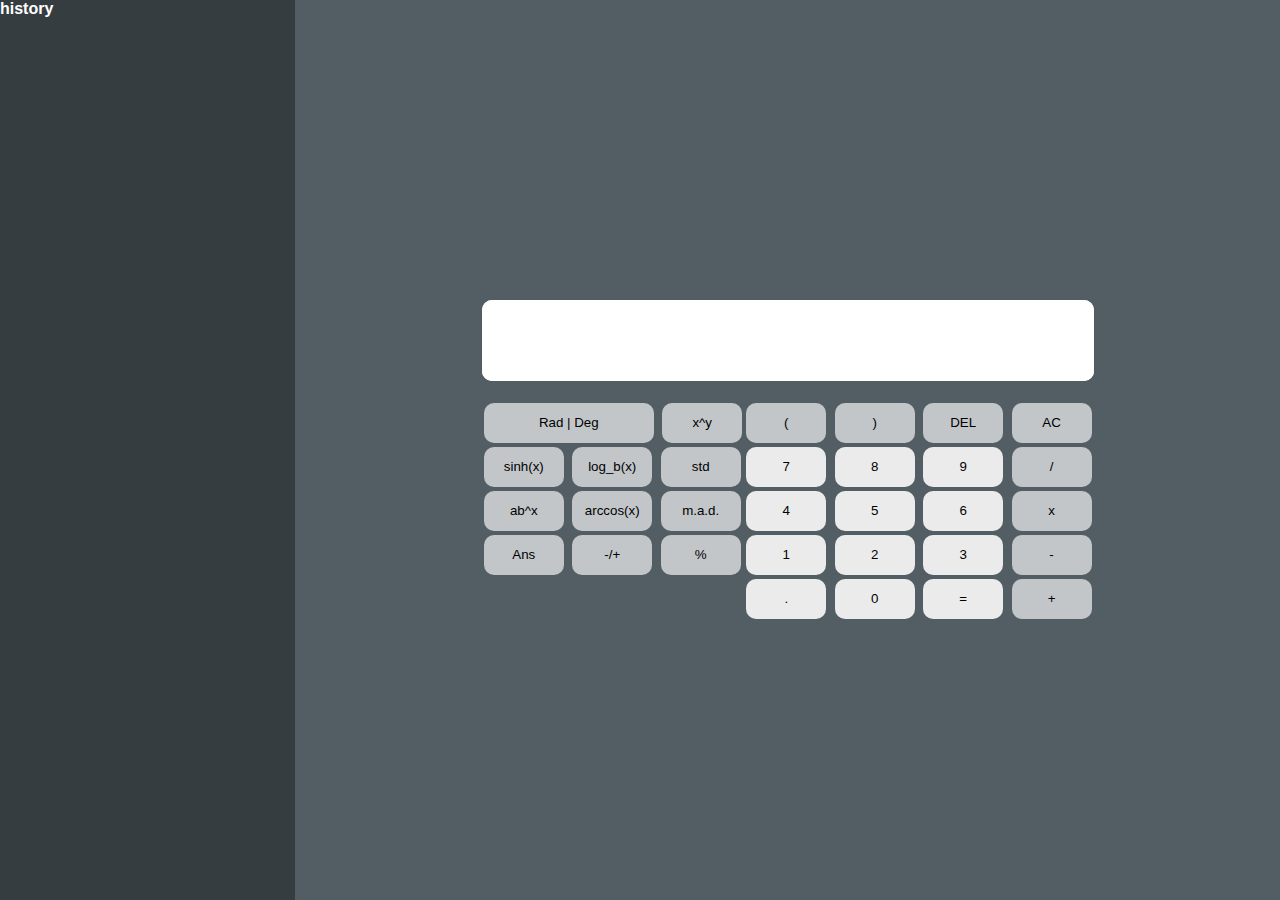
==== static/test_html/index.html @ c783d242 "clear display after done operation, added rough history bar" ====
<!DOCTYPE html>
<html lang="en">
<head>
    <meta charset="UTF-8">
    <meta name="viewport" content="width=device-width, initial-scale=1.0">
    <link rel="stylesheet" href="style.css">
    <title>eternity calc</title>
</head>
<body>
    
    <div class="container">
        <div class="history" id="history">
            history
        </div>
        <div class="calculator">
            <form>
                <div class="display">
                    <input type="text" name="previous" class="previous" id="previous">
                    <input type="text" name="display" id="display">
                </div>
                <div style="display: flex;">
                    <div>
                        <div>
                            <input type="button" value="Rad | Deg" class="rad operator">
                            <input type="button" value="x^y" class="operator">
                        </div>
                        <div>
                            <input type="button" value="sinh(x)" class="operator">
                            <input type="button" value="log_b(x)" class="operator">
                            <input type="button" value="std" class="operator">
                        </div>
                        <div>
                            <input type="button" value="ab^x" class="operator">
                            <input type="button" value="arccos(x)" class="operator">
                            <input type="button" value="m.a.d." class="operator">
                        </div>
                        <div>
                            <input type="button" value="Ans" class="operator">
                            <input type="button" value="-/+" class="operator">
                            <input type="button" value="%" class="operator">
                        </div>
                    </div>
                    <div>
                        <div>
                            <input type="button" value="(" onclick="display.value += '(' " class="operator">
                            <input type="button" value=")" onclick="display.value += ')'" class="operator">
                            <input type="button" value="DEL" onclick="display.value = display.value.toString().slice(0,-1)" class="operator">
                            <input type="button" value="AC" onclick="display.value = '' " class="operator">
                        </div>
                        <div>
                            <input type="button" value="7" onclick="display.value += '7' " class="number">
                            <input type="button" value="8" onclick="display.value += '8' " class="number">
                            <input type="button" value="9" onclick="display.value += '9' " class="number">
                            <input type="button" value="/" onclick="display.value += '/' " class="operator">
                        </div>
                        <div>
                            <input type="button" value="4" onclick="display.value += '4' " class="number">
                            <input type="button" value="5" onclick="display.value += '5' " class="number">
                            <input type="button" value="6" onclick="display.value += '6' " class="number">
                            <input type="button" value="x" onclick="display.value += '*' " class="operator">
                        </div>
                        <div>
                            <input type="button" value="1" onclick="display.value += '1' " class="number">
                            <input type="button" value="2" onclick="display.value += '2' " class="number">
                            <input type="button" value="3" onclick="display.value += '3' " class="number">
                            <input type="button" value="-" onclick="display.value += '-' " class="operator">
                        </div>
                        <div>
                            <input type="button" value="." onclick="display.value += '.' ">
                            <input type="button" value="0" onclick="display.value += '0' " class="number">
                            <input type="button" value="=" onclick="previous.value = display.value + '='; display.value = eval(display.value)" class="equal" id="equal">
                            <input type="button" value="+" onclick="display.value += '+' " class="operator">
                        </div>
                    </div>
                </div>
                
            </form>
        </div>
    </div>

    <script src="script.js"></script>

</body>
</html>
---- static/test_html/style.css ----
*{
    margin: 0;
    padding: 0;
    font-family: Arial, Helvetica, sans-serif;
    box-sizing: border-box;
}
.container{
    display: flex;
}
.history{
    background-color: #363d41;
    width: 30vw;
    color: white;
    font-weight: bold;
    display: flex;
    flex-direction: column;
}
.calculator{
    width: 100%;
    height: 100vh;
    background-color: #525e64;
    display: flex;
    align-items: center;
    justify-content: center;
}

.calculator form input{
    border: 0;
    outline: 0;
    width: 80px;
    height: 40px;
    border-radius: 10px;
    cursor: pointer;
    margin: 2px;
}

form input {
    background-color: rgb(235, 235, 235);
}
form input.operator {
    background-color: rgb(194, 198, 201);
}

form .display{
    display: flex;
    flex-direction: column;
    justify-content: flex-end;
    margin: 20px 0;
    border-radius: 10px;
    background-color: white;
}
form .display input{
    text-align: right;
    flex: 1;
    font-size: 45px;
    width: 100%;
    margin: 0;
    padding: 0 15px;
    background-color: white;
}

form .display input.previous{
    font-size: 25px;
    color: rgb(143, 143, 143);

}

form input.rad{
    width: 170px;
}
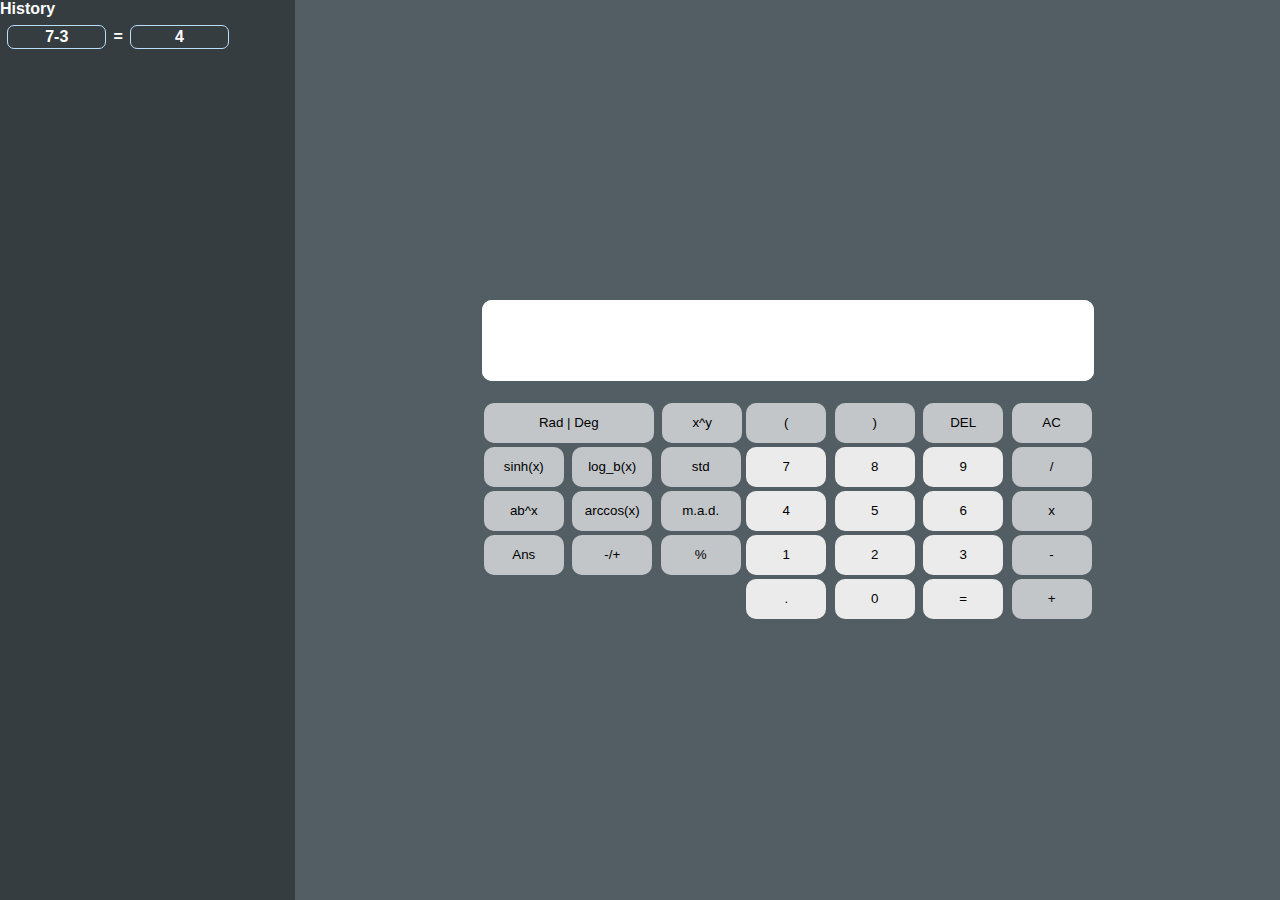
==== commit a28b3ab4: "styled history a bit" ====
--- a/static/test_html/index.html
+++ b/static/test_html/index.html
@@ -10,7 +10,12 @@
     
     <div class="container">
         <div class="history" id="history">
-            history
+            History
+            <div>
+                <div class="operation">7-3</div>=
+                <div class="answer">4</div>
+            </div>
+
         </div>
         <div class="calculator">
             <form>
@@ -42,34 +47,34 @@
                     </div>
                     <div>
                         <div>
-                            <input type="button" value="(" onclick="display.value += '(' " class="operator">
-                            <input type="button" value=")" onclick="display.value += ')'" class="operator">
+                            <input type="button" value="(" onclick="display.value += ' (' " class="operator">
+                            <input type="button" value=")" onclick="display.value += ' )'" class="operator">
                             <input type="button" value="DEL" onclick="display.value = display.value.toString().slice(0,-1)" class="operator">
                             <input type="button" value="AC" onclick="display.value = '' " class="operator">
                         </div>
                         <div>
-                            <input type="button" value="7" onclick="display.value += '7' " class="number">
-                            <input type="button" value="8" onclick="display.value += '8' " class="number">
-                            <input type="button" value="9" onclick="display.value += '9' " class="number">
-                            <input type="button" value="/" onclick="display.value += '/' " class="operator">
+                            <input type="button" value="7" onclick="display.value += ' 7' " class="number">
+                            <input type="button" value="8" onclick="display.value += ' 8' " class="number">
+                            <input type="button" value="9" onclick="display.value += ' 9' " class="number">
+                            <input type="button" value="/" onclick="display.value += ' /' " class="operator">
                         </div>
                         <div>
-                            <input type="button" value="4" onclick="display.value += '4' " class="number">
-                            <input type="button" value="5" onclick="display.value += '5' " class="number">
-                            <input type="button" value="6" onclick="display.value += '6' " class="number">
-                            <input type="button" value="x" onclick="display.value += '*' " class="operator">
+                            <input type="button" value="4" onclick="display.value += ' 4' " class="number">
+                            <input type="button" value="5" onclick="display.value += ' 5' " class="number">
+                            <input type="button" value="6" onclick="display.value += ' 6' " class="number">
+                            <input type="button" value="x" onclick="display.value += ' *' " class="operator">
                         </div>
                         <div>
-                            <input type="button" value="1" onclick="display.value += '1' " class="number">
-                            <input type="button" value="2" onclick="display.value += '2' " class="number">
-                            <input type="button" value="3" onclick="display.value += '3' " class="number">
-                            <input type="button" value="-" onclick="display.value += '-' " class="operator">
+                            <input type="button" value="1" onclick="display.value += ' 1' " class="number">
+                            <input type="button" value="2" onclick="display.value += ' 2' " class="number">
+                            <input type="button" value="3" onclick="display.value += ' 3' " class="number">
+                            <input type="button" value="-" onclick="display.value += ' -' " class="operator">
                         </div>
                         <div>
                             <input type="button" value="." onclick="display.value += '.' ">
-                            <input type="button" value="0" onclick="display.value += '0' " class="number">
-                            <input type="button" value="=" onclick="previous.value = display.value + '='; display.value = eval(display.value)" class="equal" id="equal">
-                            <input type="button" value="+" onclick="display.value += '+' " class="operator">
+                            <input type="button" value="0" onclick="display.value += ' 0' " class="number">
+                            <input type="button" value="=" onclick="previous.value = display.value + ' ='; display.value = eval(display.value)" class="equal" id="equal">
+                            <input type="button" value="+" onclick="display.value += ' +' " class="operator">
                         </div>
                     </div>
                 </div>
--- a/static/test_html/style.css
+++ b/static/test_html/style.css
@@ -15,6 +15,22 @@
     display: flex;
     flex-direction: column;
 }
+.history div{
+    width: 80%;
+    display: flex;
+    justify-content: center;
+    align-items: center;
+}
+.history div.operation, .history div.answer{
+    margin: 7px;
+    padding: 2px;
+    border-radius: 7px;
+    border: 1px solid rgb(187, 221, 255);
+} 
+.history div.operation:hover, .history div.answer:hover{
+    cursor: pointer;
+    background-color: rgba(187, 221, 255, 0.282);
+} 
 .calculator{
     width: 100%;
     height: 100vh;
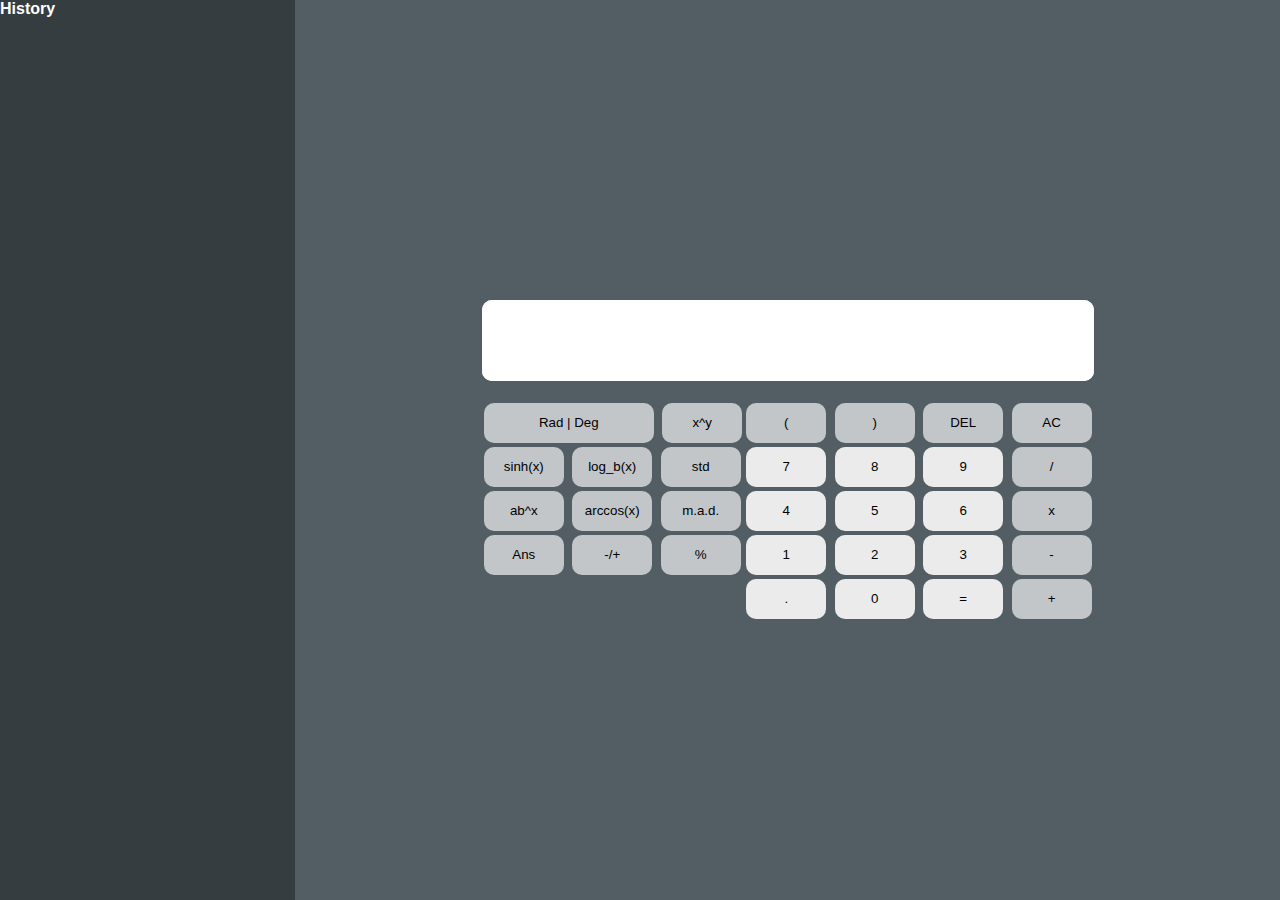
==== commit c7d74009: "removed default history vals" ====
--- a/static/test_html/index.html
+++ b/static/test_html/index.html
@@ -12,8 +12,6 @@
         <div class="history" id="history">
             History
             <div>
-                <div class="operation">7-3</div>=
-                <div class="answer">4</div>
             </div>
 
         </div>
@@ -21,23 +19,23 @@
             <form>
                 <div class="display">
                     <input type="text" name="previous" class="previous" id="previous">
-                    <input type="text" name="display" id="display">
+                    <input type="text" name="display" id="display" onblur="this.focus()" autofocus>
                 </div>
                 <div style="display: flex;">
                     <div>
                         <div>
                             <input type="button" value="Rad | Deg" class="rad operator">
-                            <input type="button" value="x^y" class="operator">
+                            <input type="button" value="x^y" class="operator" onclick="display.value += '^' ">
                         </div>
                         <div>
-                            <input type="button" value="sinh(x)" class="operator">
-                            <input type="button" value="log_b(x)" class="operator">
-                            <input type="button" value="std" class="operator">
+                            <input type="button" value="sinh(x)" class="operator" onclick="display.value += ' sinh(' ">
+                            <input type="button" value="log_b(x)" class="operator" onclick="display.value += ' log(' ">
+                            <input type="button" value="std" class="operator" onclick="display.value += ' std(' ">
                         </div>
                         <div>
                             <input type="button" value="ab^x" class="operator">
-                            <input type="button" value="arccos(x)" class="operator">
-                            <input type="button" value="m.a.d." class="operator">
+                            <input type="button" value="arccos(x)" class="operator" onclick="display.value += ' arccos(' ">
+                            <input type="button" value="m.a.d." class="operator" onclick="display.value += ' mad(' ">
                         </div>
                         <div>
                             <input type="button" value="Ans" class="operator">
--- a/static/test_html/style.css
+++ b/static/test_html/style.css
@@ -21,13 +21,13 @@
     justify-content: center;
     align-items: center;
 }
-.history div.operation, .history div.answer{
+.history div.history_value{
     margin: 7px;
     padding: 2px;
     border-radius: 7px;
     border: 1px solid rgb(187, 221, 255);
 } 
-.history div.operation:hover, .history div.answer:hover{
+.history div.history_value:hover{
     cursor: pointer;
     background-color: rgba(187, 221, 255, 0.282);
 } 
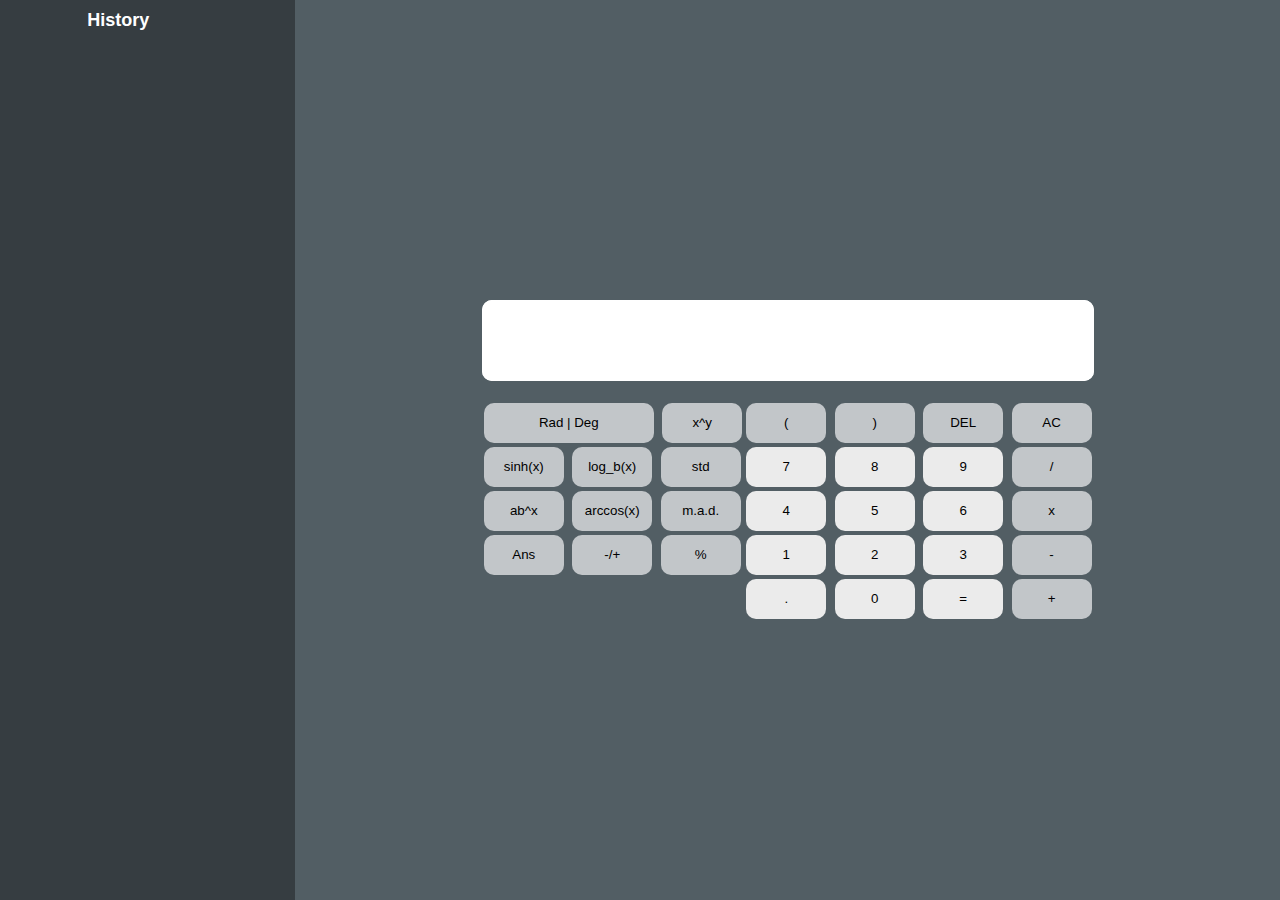
==== commit e21112cd: "style updates" ====
--- a/static/test_html/index.html
+++ b/static/test_html/index.html
@@ -10,7 +10,7 @@
     
     <div class="container">
         <div class="history" id="history">
-            History
+            <div class="history_title">History</div>
             <div>
             </div>
 
@@ -25,7 +25,7 @@
                     <div>
                         <div>
                             <input type="button" value="Rad | Deg" class="rad operator">
-                            <input type="button" value="x^y" class="operator" onclick="display.value += '^' ">
+                            <input type="button" value="x^y" class="operator" onclick="display.value += 'exp(' ">
                         </div>
                         <div>
                             <input type="button" value="sinh(x)" class="operator" onclick="display.value += ' sinh(' ">
@@ -33,7 +33,7 @@
                             <input type="button" value="std" class="operator" onclick="display.value += ' std(' ">
                         </div>
                         <div>
-                            <input type="button" value="ab^x" class="operator">
+                            <input type="button" value="ab^x" class="operator" onclick="display.value += ' abx(' ">
                             <input type="button" value="arccos(x)" class="operator" onclick="display.value += ' arccos(' ">
                             <input type="button" value="m.a.d." class="operator" onclick="display.value += ' mad(' ">
                         </div>
--- a/static/test_html/style.css
+++ b/static/test_html/style.css
@@ -14,7 +14,10 @@
     font-weight: bold;
     display: flex;
     flex-direction: column;
+    padding-top: 10px;
+    font-size:large;
 }
+
 .history div{
     width: 80%;
     display: flex;
